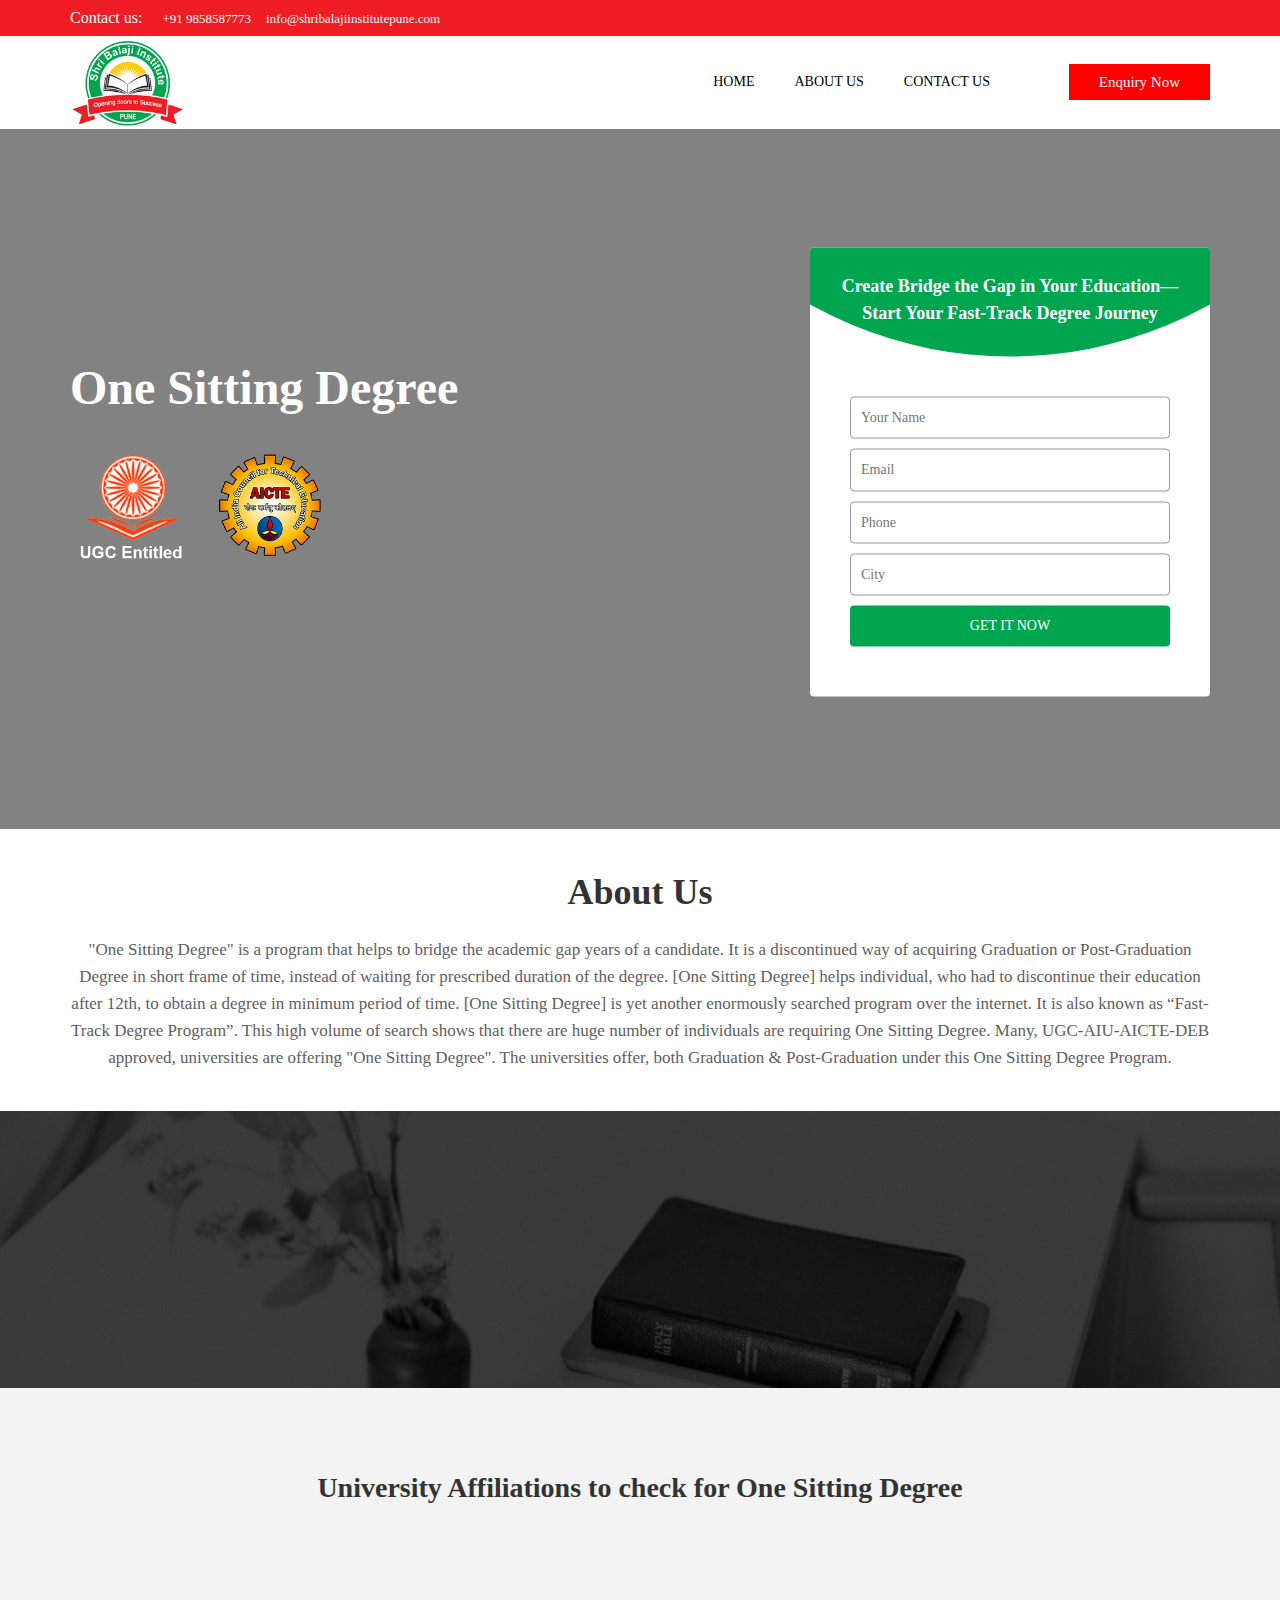
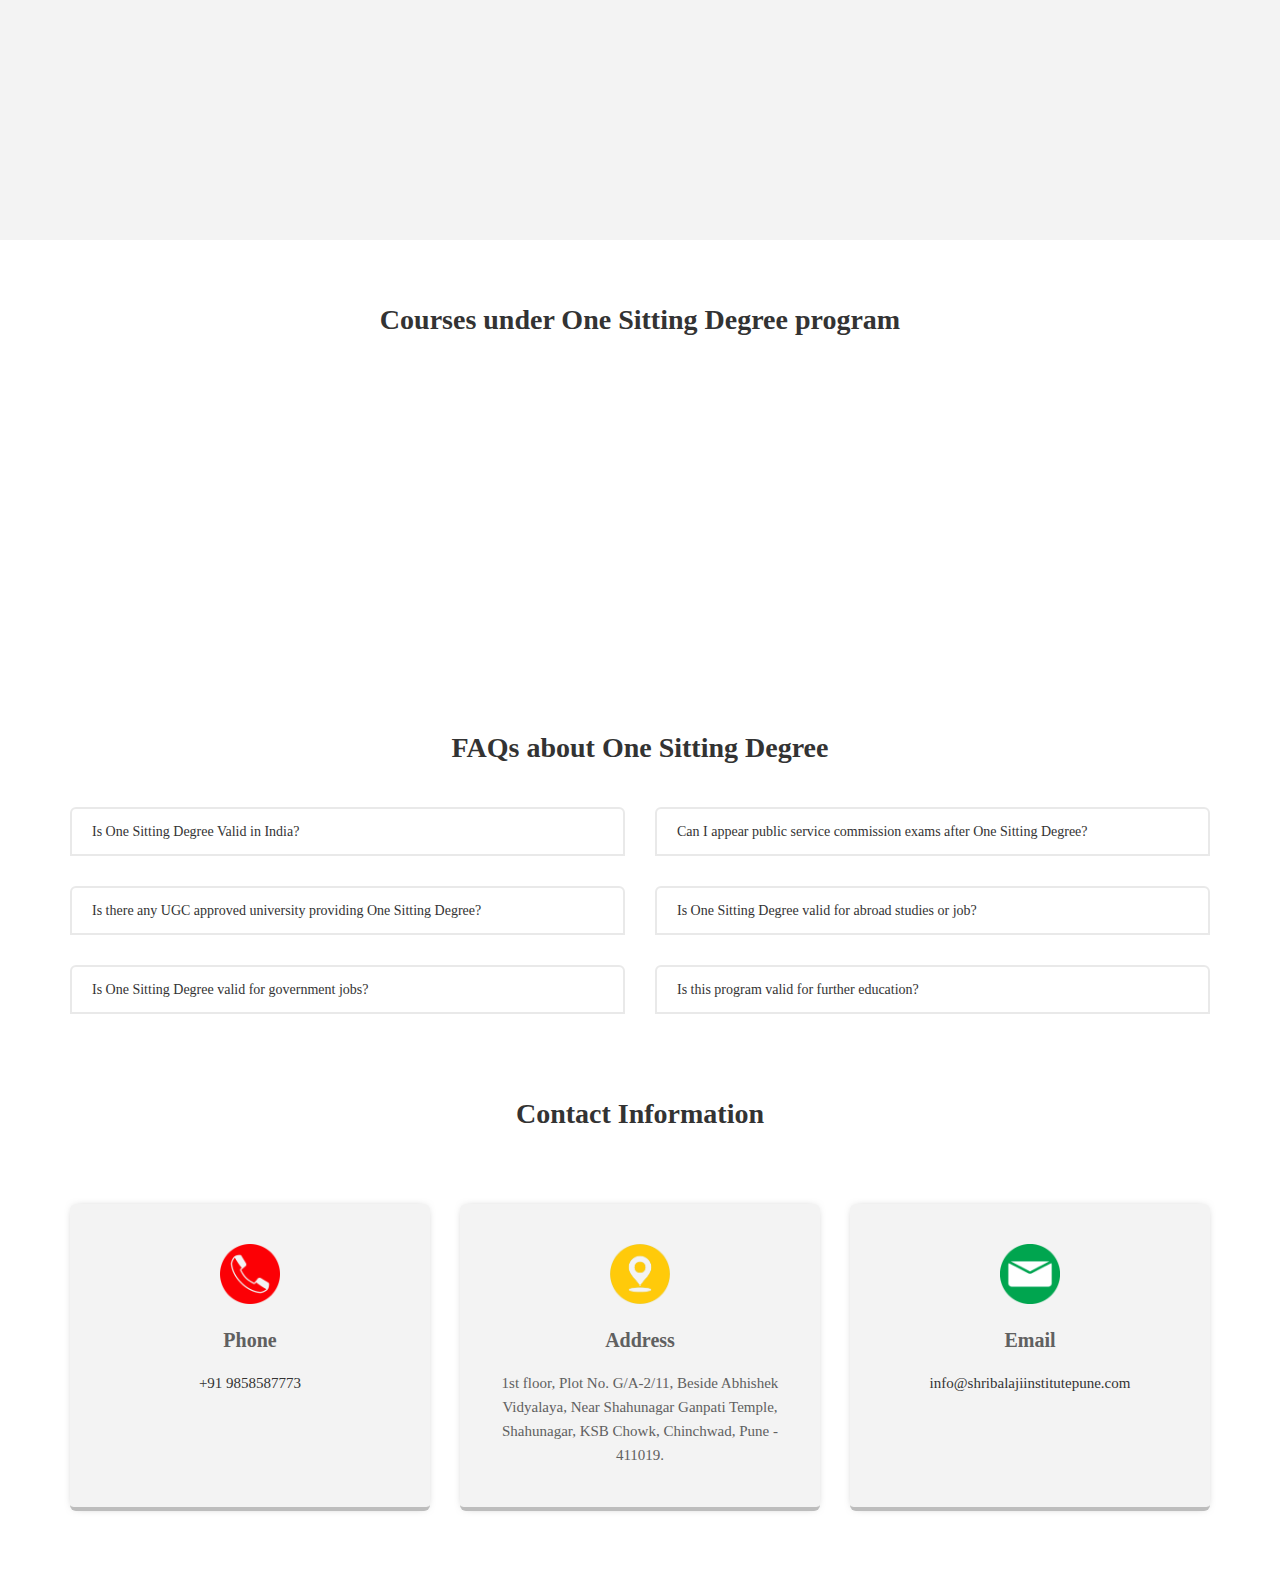
==== index.html @ 75a77b2e "first commit" ====
<!DOCTYPE html>
<html lang="en">

<head>
    <meta charset="utf-8">
    <meta http-equiv="X-UA-Compatible" content="IE=edge,chrome=1" />
    <meta name="format-detection" content="telephone=no" />
    <meta http-equiv='cache-control' content='no-cache' />
    <meta http-equiv='expires' content='0' />
    <meta http-equiv='pragma' content='no-cache' />

    <!-- MOBILE SPECIFIC -->
    <meta name="viewport" content="width=device-width, initial-scale=1" />


    <!--Page Specific Metadata-->
    <title> </title>
    <meta name="referrer" content="no-referrer-when-downgrade" />
    <meta name="description" content="" />
    <meta name="keywords" content="" />
    <meta name="robots" content="all" />
    <meta name="googlebot" content="index, follow, max-snippet:-1, max-image-preview:large, max-video-preview:-1" />
    <meta name="bingbot" content="index, follow, max-snippet:-1, max-image-preview:large, max-video-preview:-1" />
    <meta property="article:published_time" content="" />
    <meta property="article:modified_time" content=" " />
    <link rel="canonical" href="#" />

    <!--Open Graph Metadata-->
    <meta property="og:type" content="website" />
    <meta property="og:title" content="" />
    <meta property="og:description" content="" />
    <meta property="og:image" content="" />
    <meta property="og:site_name" content="" />
    <meta property="og:url" content="" />
    <meta property="article:publisher" content="" />
    <meta property="article:published_time" content="" />

    <!--Twitter Card Metadata-->
    <meta name="twitter:card" content="summary_large_image" />
    <meta name="twitter:url" content="" />
    <meta name="twitter:title" content="" />
    <meta name="twitter:description" content="" />
    <meta name="twitter:image:src" content="https://#" />
    <meta name="twitter:site" content="@#" />
    <meta name="twitter:creator" content="@#">

    <link rel="apple-touch-icon" href="images/favicon.png" />
    <link rel="shortcut icon" href="images/favicon.png" type="img/png" />

    <link rel="stylesheet" href="https://cdnjs.cloudflare.com/ajax/libs/font-awesome/6.6.0/css/all.min.css" integrity="sha512-Kc323vGBEqzTmouAECnVceyQqyqdsSiqLQISBL29aUW4U/M7pSPA/gEUZQqv1cwx4OnYxTxve5UMg5GT6L4JJg==" crossorigin="anonymous" referrerpolicy="no-referrer" />
    <link rel="stylesheet" href="assets/css/bootstrap.min.css" />
    <link rel="stylesheet" href="assets/css/swiper-bundle.min.css" />
    <link rel="stylesheet" href="assets/css/lightbox.css" />
    <link rel="stylesheet" href="assets/css/nouislider.min.css" />
    <link rel="stylesheet" href="assets/css/stylef195.css?v=2.1" />
    <link rel="stylesheet" href="assets/css/demos/online-schoolf195.css?v=2.1" />

    <link rel="stylesheet" href="assets/css/animate.css">
</head>

<body class="onls-layout">
    <div class="onls-header fixed-top header-fixed zero-header-fixed">
        <section class="onls-notification pt-10px pb-10px">
            <div class="container">
                <div class="row">
                    <div class="col-12 col-lg-8">
                        <div class="d-flex align-items-center justify-content-start gap-15px mobc">
                            <p class="fs-16 d-none d-sm-block">Contact us:</p>
                            <div class="d-flex flex-wrap align-items-center gap-10px">
                                <div class="notification__phone d-flex align-items-center gap-5px">
                                    <i class="iconify fs-17 fw-bolder" data-icon="iconoir:phone"></i>
                                    <span class=" d-lg-block fs-13">+91 9858587773</span>
                                </div>
                                <div class="notification__mail d-flex align-items-center gap-5px">
                                    <i class="iconify fs-17" data-icon="tabler:mail-check"></i>
                                    <span class=" d-lg-block fs-13"><a href="mailto:info@shribalajiinstitutepune.com"
                                            class="__cf_email__"
                                            data-cfemail="">info@shribalajiinstitutepune.com</a></span>
                                </div>

                            </div>
                        </div>
                    </div>

                </div>
            </div>
        </section>
        <nav class="onls-navbar navbar navbar-expand-lg pt-0 pb-0">
            <div class="container demo-submenu-rsv1">
                <div class="col-3 col-xl-2 csr-navbar__logo">
                    <a href="index.html"><img src="images/logo.png" alt="Logo" class="navbar__logo"></a>
                </div>
                <div class="col-9 col-xl-8 csr-navbar__menu  d-flex justify-content-end">
                    <div class="bars-btn d-none">
                        <span class="iconify fs-24" data-icon="uis:bars"></span>
                    </div>
                    <div class="navbar-custom">
                        <div class="ps-50px">
                            <ul class="navbar-nav gap-10px ">
                                <li class="nav-item navbar-close d-none">
                                    <i class="iconify fs-18" data-icon="ph:caret-left-light"></i>
                                    <span>Close</span>
                                </li>

                                <li class="nav-item">
                                    <a href="index.html" class="d-block pt-20px pb-20px pe-30px transition-all">Home</a>
                                </li>
                                <li class="nav-item">
                                    <a href="#about" class="d-block pt-20px pb-20px pe-30px transition-all">About Us</a>
                                </li>

                                <li class="nav-item">
                                    <a href="#contact" class="d-block pt-20px pb-20px pe-30px transition-all">Contact
                                        Us</a>
                                </li>
                            </ul>
                        </div>
                    </div>

                </div>
                <div class="col-2 col-xl-2 ">
                    <div class="d-flex align-items-center justify-content-end ">
                        <button type="submit" class="btnn">Enquiry Now</button>
                    </div>
                </div>
            </div>
        </nav>
    </div>
    <section class="onls-video">
        <video autoplay loop muted>
            <source src="https://html.thimpress.com/eduma-html/video/3209298-hd_1920_1080_25fps.mp4" type="video/mp4">
        </video>
        <div class="container onls-video__content">
            <div class="row align-items-center">
                <div class="col-md-6 onls-video__heading">
                    <div class="onls-video__intro text-white">

                        <h1 class=" fw-bolder  text-white mb-30px">One Sitting Degree</h1>
                        
                        <div class="row bann-logo">
                            <div class="col-6 col-md-6">
                                <img src="images/icon/combine.png">
                            </div>
                            
                        </div>
                    </div>

                </div>
                <div class="col-md-6 onls-video__form d-flex justify-content-end">
                    <form class="border-radius-4px wow fadeInLeft" data-wow-duration="1.5s">
                        <h6 class="form-title fs-18 fw-semibold text-white text-center border-radius-4px">Create
                            Bridge the Gap in Your Education—Start Your Fast-Track Degree Journey</h6>
                        <div class="form-box pt-30px ps-40px pe-40px pb-50px">
                            <input type="text" class="fs-14 mb-10px border-radius-4px" id="name" placeholder="Your Name"
                                required>
                            <input type="email" class="fs-14 mb-10px border-radius-4px" id="email" placeholder="Email"
                                required>
                            <input type="tel" class="fs-14 mb-10px border-radius-4px" id="phone" placeholder="Phone"
                                required>
                            <input type="tel" class="fs-14 mb-10px border-radius-4px" id="phone" placeholder="City"
                                required>
                            <button type="submit" class="form-get-it-now button-type-02 text-uppercase 
                                fw-medium transition-all border-radius-4px">
                                Get It Now
                            </button>
                        </div>
                    </form>
                </div>
            </div>
        </div>
    </section>

    <section class="become-an-page-ss1 mt-30px mb-30px" id="about">
        <div class="container">
            <h2 class="become-an-page-ss1_title fw-semibold mb-5px text-center">About Us</h2>
            <p class="become-an-page-ss1_brief text-center mb-30px">
                "One Sitting Degree" is a program that helps to bridge the academic gap years of a candidate. It is a
                discontinued way of acquiring Graduation or Post-Graduation Degree in short frame of time, instead of
                waiting for prescribed duration of the degree. [One Sitting Degree] helps individual, who had to
                discontinue their education after 12th, to obtain a degree in minimum period of time. [One Sitting
                Degree] is yet another enormously searched program over the internet. It is also known as “Fast-Track
                Degree Program”. This high volume of search shows that there are huge number of individuals are
                requiring One Sitting Degree. Many, UGC-AIU-AICTE-DEB approved, universities are offering "One Sitting
                Degree". The universities offer, both Graduation & Post-Graduation under this One Sitting Degree
                Program.
            </p>

        </div>
    </section>

    <section class="onls-counter position-relative pt-60px pb-60px"
        style="background-image: url(images/counter-bg.png)">
        <div class="container">
            <!-- <h2 class="become-an-page-ss1_title fw-semibold text-center" style="color: #fff;z-index: 1111111;">University Affiliations to check for One Sitting Degree</h2> -->
            <div class="onls-counter__wrapper gy-30px wow fadeInLeft" data-wow-duration="1.5s">
                <div class="onls-counter__items text-white text-center pe-20px ps-20px transition-all">
                    <img src="images/icon/duration.png" class="img-fluid">
                    <p class="fs-18">DURATION </p>
                    <p>
                        1 Year
                    </p>
                </div>
                <div class="onls-counter__items text-white text-center pe-20px ps-20px transition-all">
                    <img src="images/icon/fees.png" class="img-fluid">
                    <p class="fs-18">FEES</p>
                    <p>
                        INR 15K – 60K Per Year
                    </p>
                </div>
                <div class="onls-counter__items text-white text-center pe-20px ps-20px transition-all">
                    <img src="images/icon/course.png" class="img-fluid">
                    <p class="fs-18">COURSES</p>
                    <p>
                        Graduation / Post-Graduation
                    </p>
                </div>
                <div class="onls-counter__items text-white text-center pe-20px ps-20px transition-all">
                    <img src="images/icon/approvals.png" class="img-fluid">
                    <p class="fs-18">APPROVALS </p>
                    <p>
                        UGC-AIU-AICTE-DEB-PCI-BCI-NCTE
                    </p>
                </div>

            </div>
        </div>
    </section>

    
    <section class="onls-why pt-80px pb-80px">
        <div class="container">
            <h4 class="fw-bolder text-center mb-30px">University Affiliations to check for One Sitting Degree</h4>

            <div class="row gy-30px wow fadeInLeft" data-wow-duration="1.5s">
                <div class="col-6 col-md-6 col-lg-2">
                    <div class="onls-why__items text-center p-10px">
                        <img src="images/icon/ugc.jpg" alt class="mb-10px">
                        <h4 class="fs-15 text-capitalize fw-bolder mb-15px">
                            University Grants Commission (UGC)
                        </h4>

                    </div>
                </div>

                <div class="col-6 col-md-6 col-lg-2">
                    <div class="onls-why__items text-center p-10px">
                        <img src="images/icon/aiu.png" alt class="mb-10px">
                        <h4 class="fs-15 text-capitalize fw-semibold mb-15px">
                            Association of Indian Universities (AIU)
                        </h4>
                    </div>
                </div>
                <div class="col-6 col-md-6 col-lg-2">
                    <div class="onls-why__items text-center p-10px">
                        <img src="images/icon/ncte.png" alt class="mb-10px">
                        <h4 class="fs-15 text-capitalize fw-semibold mb-15px">
                            For Teaching Courses
                            (NCTE)
                        </h4>
                    </div>
                </div>
                <div class="col-6 col-md-6 col-lg-2">
                    <div class="onls-why__items text-center p-10px">
                        <img src="images/icon/bci.png" alt class="mb-10px">
                        <h4 class="fs-15 text-capitalize fw-semibold mb-15px">
                            For Law Courses
                            (BCI)
                        </h4>
                    </div>
                </div>
                <div class="col-6 col-md-6 col-lg-2">
                    <div class="onls-why__items text-center p-10px">
                        <img src="images/icon/pci.png" alt class="mb-10px">
                        <h4 class="fs-15 text-capitalize fw-semibold mb-15px">
                            For Pharmacy Courses
                            (PCI)
                        </h4>
                    </div>
                </div>
                <div class="col-6 col-md-6 col-lg-2">
                    <div class="onls-why__items text-center p-10px">
                        <img src="images/icon/deb.png" alt class="mb-10px">
                        <h4 class="fs-15 text-capitalize fw-semibold mb-15px">
                            For Distance Mode
                            (DEB)
                        </h4>
                    </div>
                </div>

            </div>

        </div>
    </section>

    <section class="plf-occupations pt-60px mb-30px">
        <div class="container">
            <h4 class="fw-bolder text-center mb-30px">Courses under One Sitting Degree program</h4>
                <div class="row gy-30px wow fadeInLeft" data-wow-duration="1.5s">
                    <div class="col-6 col-md-6 col-lg-2">
                        <div class="onls-why__items text-center p-10px">
                            <h4 class="fs-15 text-capitalize fw-bolder ">
                               BA
                            </h4>
                        </div>
                    </div>
    
                    <div class="col-6 col-md-6 col-lg-2">
                        <div class="onls-why__items text-center p-10px">
                            <h4 class="fs-15 text-capitalize fw-semibold ">
                               B.Com
                            </h4>
                        </div>
                    </div>
                    <div class="col-6 col-md-6 col-lg-2">
                        <div class="onls-why__items text-center p-10px">
                            <h4 class="fs-15 text-capitalize fw-semibold ">
                               B.Sc
                            </h4>
                        </div>
                    </div>
                    <div class="col-6 col-md-6 col-lg-2">
                        <div class="onls-why__items text-center p-10px">
                            <h4 class="fs-15 text-capitalize fw-semibold ">
                               BCA
                            </h4>
                        </div>
                    </div>
                    <div class="col-6 col-md-6 col-lg-2">
                        <div class="onls-why__items text-center p-10px">
                            <h4 class="fs-15 text-capitalize fw-semibold ">
                               BBA
                            </h4>
                        </div>
                    </div>
                    <div class="col-6 col-md-6 col-lg-2">
                        <div class="onls-why__items text-center p-10px">
                            <h4 class="fs-15 text-capitalize fw-semibold ">
                               B.Tech
                            </h4>
                        </div>
                    </div>
                    <div class="col-6 col-md-6 col-lg-2">
                        <div class="onls-why__items text-center p-10px">
                            <h4 class="fs-15 text-capitalize fw-semibold ">
                                BHMCT 
                            </h4>
                        </div>
                    </div>
                    <div class="col-6 col-md-6 col-lg-2">
                        <div class="onls-why__items text-center p-10px">
                            <h4 class="fs-15 text-capitalize fw-semibold ">
                                BNYS
                            </h4>
                        </div>
                    </div>
                    <div class="col-6 col-md-6 col-lg-2">
                        <div class="onls-why__items text-center p-10px">
                            <h4 class="fs-15 text-capitalize fw-semibold ">
                                BSW
                            </h4>
                        </div>
                    </div>
                    <div class="col-6 col-md-6 col-lg-2">
                        <div class="onls-why__items text-center p-10px">
                            <h4 class="fs-15 text-capitalize fw-semibold ">
                                LLB
                            </h4>
                        </div>
                    </div>
                    <div class="col-6 col-md-6 col-lg-2">
                        <div class="onls-why__items text-center p-10px">
                            <h4 class="fs-15 text-capitalize fw-semibold ">
                                BALLB
                            </h4>
                        </div>
                    </div>
                    <div class="col-6 col-md-6 col-lg-2">
                        <div class="onls-why__items text-center p-10px">
                            <h4 class="fs-15 text-capitalize fw-semibold ">
                                B.Ed
                            </h4>
                        </div>
                    </div>
                    <div class="col-6 col-md-6 col-lg-2">
                        <div class="onls-why__items text-center p-10px">
                            <h4 class="fs-15 text-capitalize fw-semibold ">
                                MA
                            </h4>
                        </div>
                    </div>
                    <div class="col-6 col-md-6 col-lg-2">
                        <div class="onls-why__items text-center p-10px">
                            <h4 class="fs-15 text-capitalize fw-semibold ">
                                M.Com
                            </h4>
                        </div>
                    </div>
                    <div class="col-6 col-md-6 col-lg-2">
                        <div class="onls-why__items text-center p-10px">
                            <h4 class="fs-15 text-capitalize fw-semibold ">
                                M.Sc
                            </h4>
                        </div>
                    </div>
                    <div class="col-6 col-md-6 col-lg-2">
                        <div class="onls-why__items text-center p-10px">
                            <h4 class="fs-15 text-capitalize fw-semibold ">
                                MCA
                            </h4>
                        </div>
                    </div>
                    <div class="col-6 col-md-6 col-lg-2">
                        <div class="onls-why__items text-center p-10px">
                            <h4 class="fs-15 text-capitalize fw-semibold ">
                                MBA
                            </h4>
                        </div>
                    </div>
                    <div class="col-6 col-md-6 col-lg-2">
                        <div class="onls-why__items text-center p-10px">
                            <h4 class="fs-15 text-capitalize fw-semibold ">
                               M.Tech
                            </h4>
                        </div>
                    </div>
                    <div class="col-6 col-md-6 col-lg-2">
                        <div class="onls-why__items text-center p-10px">
                            <h4 class="fs-15 text-capitalize fw-semibold ">
                               M.Ed
                            </h4>
                        </div>
                    </div>
                    <div class="col-6 col-md-6 col-lg-2">
                        <div class="onls-why__items text-center p-10px">
                            <h4 class="fs-15 text-capitalize fw-semibold ">
                               Diploma Engineering
                            </h4>
                        </div>
                    </div>
                    
    
                </div>
                
           
        </div>
    </section>
    <div class="container">
        <div class="row">
            <div class="col-12 text-center">
                <h4 class="fw-bolder text-center">FAQs about One Sitting Degree</h4>
            </div>
        </div>
    </div>
    <section class="faqs-part-one mt-60px mb-80px">
        <div class="container">
            <div class="row">
                <div class="col-md-6 mb-30px mb-md-0">
                    <div class="faqs-question">
                        <div class="faqs-question_inner">
                            <div
                                class="faqs-question_btn d-flex align-items-center justify-content-between cursor-pointer">
                                <h6 class="fs-15">Is One Sitting Degree Valid in India? </h6>
                                <i class="iconify fs-22 right-icon" data-icon="ph:caret-right-light"></i>
                            </div>
                            <div class="faqs-question_content">
                                <p>
                                    No. UGC had discontinued One Sitting Degree and declared it invalid for universities
                                    to issue Degrees in One Sitting.
                                </p>
                            </div>
                        </div>
                        <div class="faqs-question_inner">
                            <div
                                class="faqs-question_btn d-flex align-items-center justify-content-between cursor-pointer">
                                <h6 class="fs-15"> Is there any UGC approved university providing One Sitting
                                    Degree?</h6>
                                <i class="iconify fs-22 right-icon" data-icon="ph:caret-right-light"></i>
                            </div>
                            <div class="faqs-question_content">
                                <p>
                                    Yes. There are several universities offerings One Sitting Degree.
                                </p>
                            </div>
                        </div>
                        <div class="faqs-question_inner">
                            <div
                                class="faqs-question_btn d-flex align-items-center justify-content-between cursor-pointer">
                                <h6 class="fs-15"> Is One Sitting Degree valid for government jobs?</h6>
                                <i class="iconify fs-22 right-icon" data-icon="ph:caret-right-light"></i>
                            </div>
                            <div class="faqs-question_content">
                                <p>
                                    One Sitting Degrees offered by UGC approved universities are only valid for Govt.
                                    jobs.
                                </p>
                            </div>
                        </div>
                    </div>
                </div>
                <div class="col-md-6">
                    <div class="faqs-question">
                        <div class="faqs-question_inner">
                            <div
                                class="faqs-question_btn d-flex align-items-center justify-content-between cursor-pointer">
                                <h6 class="fs-15">Can I appear public service commission exams after One
                                    Sitting Degree?</h6>
                                <i class="iconify fs-22 right-icon" data-icon="ph:caret-right-light"></i>
                            </div>
                            <div class="faqs-question_content">
                                <p>
                                    Yes. You can appear UPSC or any other state public service exams, if the Degree is
                                    secured from an UGC approved university.
                                </p>
                            </div>
                        </div>
                        <div class="faqs-question_inner">
                            <div
                                class="faqs-question_btn d-flex align-items-center justify-content-between cursor-pointer">
                                <h6 class="fs-15">Is One Sitting Degree valid for abroad studies or job?</h6>
                                <i class="iconify fs-22 right-icon" data-icon="ph:caret-right-light"></i>
                            </div>
                            <div class="faqs-question_content">
                                <p>
                                    Yes. One Sitting Degrees issued by UGC approved universities are definitely valid.
                                </p>
                            </div>
                        </div>
                        <div class="faqs-question_inner">
                            <div
                                class="faqs-question_btn d-flex align-items-center justify-content-between cursor-pointer">
                                <h6 class="fs-15">Is this program valid for further education?</h6>
                                <i class="iconify fs-22 right-icon" data-icon="ph:caret-right-light"></i>
                            </div>
                            <div class="faqs-question_content">
                                <p>
                                    Yes. You can take admission into any recognized university/ institute.
                                </p>
                            </div>
                        </div>
                    </div>
                </div>
            </div>
        </div>
    </section>
    <div class="container">
        <div class="row">
            <div class="col-12 text-center">
                <h4 class="fw-bolder text-center mb-30px">Contact Information</h4>
            </div>
        </div>
    </div>
    <section class="contact-page-ss1 pt-60px pb-60px" id="contact">
        <div class="container">
            <div class="row gy-30px">
                <div class="col-12 col-sm-6 col-md-4 col-lg-4">
                    <div class="contact-page-ss1_items contact-page-ss1_it2 text-center h-100">
                        <img src="images/icon/phone.png" class="img-fluid">
                        <p class="fs-20 fw-bolder mb-15px">Phone</p>
                        <p><a href="tel:+919858587773">
                                +91 9858587773
                            </a></p>

                    </div>
                </div>
                <div class="col-12 col-sm-6 col-md-4 col-lg-4">
                    <div class="contact-page-ss1_items contact-page-ss1_it1 text-center h-100">
                        <img src="images/icon/address.png" class="img-fluid">
                        <p class="fs-20 fw-bolder mb-15px">Address</p>
                        <p>
                            1st floor, Plot No. G/A-2/11, Beside Abhishek Vidyalaya,
                            Near Shahunagar Ganpati Temple, Shahunagar,
                            KSB Chowk, Chinchwad, Pune - 411019.
                        </p>
                    </div>
                </div>

                <div class="col-12 col-sm-6 col-md-4 col-lg-4">
                    <div class="contact-page-ss1_items contact-page-ss1_it3 text-center h-100">
                        <img src="images/icon/mail.png" class="img-fluid">
                        <p class="fs-20 fw-bolder mb-15px">Email</p>
                        <p>
                            <a href="maito:info@shribalajiinstitutepune.com">

                                info@shribalajiinstitutepune.com
                            </a>
                        </p>
                    </div>
                </div>
            </div>
        </div>
    </section>
    
    <div class="callus">
        <div class="container">
            <div class="row">
                <div class="col-6 col-md-6 col-sm-6 col-xs-6 text-center borderr"><a href="tel:+919858587773"><i class="fa fa-phone"></i> Call Us </a></div>
                <div class="col-6 col-md-6 col-sm-6 col-xs-6 text-center" 
                style="border-left: 1px solid #a9a9a9;">
                <a href="https://wa.me/+919858587773?text=I'm%20interested%20in">
                    <i class="fa-brands fa-whatsapp"></i> Live Chat</a></div>
            </div>
        </div>
    </div>
  
    <div class="scroll-progress d-none">
        <a href class="scroll-progress__link">
            <span class="iconify fs-30" data-icon="iconamoon:arrow-up-2-thin"></span>
            <span class="scroll-progress__line scroll-progress__onls">
                <span id="scr-progress" class></span>
            </span>
        </a>
    </div>


    <script data-cfasync="false" src="../../cdn-cgi/scripts/5c5dd728/cloudflare-static/email-decode.min.js"></script>
    <script type="text/javascript" src="assets/js/iconify.min.js" defer></script>
    <script type="text/javascript" src="assets/js/swiper-bundle.min.js" defer></script>
    <script type="text/javascript" src="assets/js/swiper-controlf195.js?v=2.1" defer></script>
    <script type="text/javascript" src="assets/js/mainf195.js?v=2.1" defer></script>
    <script type="text/javascript" src="assets/js/wow.min.js" defer></script>
    <script>
        document.addEventListener('DOMContentLoaded', function () {
            new WOW().init();
        });
    </script>

    <script type="text/javascript">
        var Tawk_API = Tawk_API || {},
            Tawk_LoadStart = new Date();
        (function () {
            var s1 = document.createElement("script"),
                s0 = document.getElementsByTagName("script")[0];
            s1.async = true;
            s1.src = 'https://embed.tawk.to/5cd57a64d07d7e0c6392ee76/default';
            s1.charset = 'UTF-8';
            s1.setAttribute('crossorigin', '*');
            s0.parentNode.insertBefore(s1, s0);
        })();
    </script>
    <!--End of Tawk.to Script-->

    <script>
        // Custom styling of Offset starts here
        Tawk_API.customStyle = {
            visibility: {

                // for mobile only
                mobile: {
                    position: 'br', // bottom-left
                    xOffset: 5, // 5px away from left
                    yOffset: 150 // 50px up from bottom
                },

            }
        } 
    </script>
</body>

</html>
---- assets/css/nouislider.min.css ----
.noUi-target,.noUi-target *{-webkit-touch-callout:none;-webkit-tap-highlight-color:transparent;-webkit-user-select:none;-ms-touch-action:none;touch-action:none;-ms-user-select:none;-moz-user-select:none;user-select:none;-moz-box-sizing:border-box;box-sizing:border-box}.noUi-target{position:relative}.noUi-base,.noUi-connects{width:100%;height:100%;position:relative;z-index:1}.noUi-connects{overflow:hidden;z-index:0}.noUi-connect,.noUi-origin{will-change:transform;position:absolute;z-index:1;top:0;right:0;height:100%;width:100%;-ms-transform-origin:0 0;-webkit-transform-origin:0 0;-webkit-transform-style:preserve-3d;transform-origin:0 0;transform-style:flat}.noUi-txt-dir-rtl.noUi-horizontal .noUi-origin{left:0;right:auto}.noUi-vertical .noUi-origin{top:-100%;width:0}.noUi-horizontal .noUi-origin{height:0}.noUi-handle{-webkit-backface-visibility:hidden;backface-visibility:hidden;position:absolute}.noUi-touch-area{height:100%;width:100%}.noUi-state-tap .noUi-connect,.noUi-state-tap .noUi-origin{-webkit-transition:transform .3s;transition:transform .3s}.noUi-state-drag *{cursor:inherit!important}.noUi-horizontal{height:18px}.noUi-horizontal .noUi-handle{width:34px;height:28px;right:-17px;top:-6px}.noUi-vertical{width:18px}.noUi-vertical .noUi-handle{width:28px;height:34px;right:-6px;bottom:-17px}.noUi-txt-dir-rtl.noUi-horizontal .noUi-handle{left:-17px;right:auto}.noUi-target{background:#FAFAFA;border-radius:4px;border:1px solid #D3D3D3;box-shadow:inset 0 1px 1px #F0F0F0,0 3px 6px -5px #BBB}.noUi-connects{border-radius:3px}.noUi-connect{background:#3FB8AF}.noUi-draggable{cursor:ew-resize}.noUi-vertical .noUi-draggable{cursor:ns-resize}.noUi-handle{border:1px solid #D9D9D9;border-radius:3px;background:#FFF;cursor:default;box-shadow:inset 0 0 1px #FFF,inset 0 1px 7px #EBEBEB,0 3px 6px -3px #BBB}.noUi-active{box-shadow:inset 0 0 1px #FFF,inset 0 1px 7px #DDD,0 3px 6px -3px #BBB}.noUi-handle:after,.noUi-handle:before{content:"";display:block;position:absolute;height:14px;width:1px;background:#E8E7E6;left:14px;top:6px}.noUi-handle:after{left:17px}.noUi-vertical .noUi-handle:after,.noUi-vertical .noUi-handle:before{width:14px;height:1px;left:6px;top:14px}.noUi-vertical .noUi-handle:after{top:17px}[disabled] .noUi-connect{background:#B8B8B8}[disabled] .noUi-handle,[disabled].noUi-handle,[disabled].noUi-target{cursor:not-allowed}.noUi-pips,.noUi-pips *{-moz-box-sizing:border-box;box-sizing:border-box}.noUi-pips{position:absolute;color:#999}.noUi-value{position:absolute;white-space:nowrap;text-align:center}.noUi-value-sub{color:#ccc;font-size:10px}.noUi-marker{position:absolute;background:#CCC}.noUi-marker-sub{background:#AAA}.noUi-marker-large{background:#AAA}.noUi-pips-horizontal{padding:10px 0;height:80px;top:100%;left:0;width:100%}.noUi-value-horizontal{-webkit-transform:translate(-50%,50%);transform:translate(-50%,50%)}.noUi-rtl .noUi-value-horizontal{-webkit-transform:translate(50%,50%);transform:translate(50%,50%)}.noUi-marker-horizontal.noUi-marker{margin-left:-1px;width:2px;height:5px}.noUi-marker-horizontal.noUi-marker-sub{height:10px}.noUi-marker-horizontal.noUi-marker-large{height:15px}.noUi-pips-vertical{padding:0 10px;height:100%;top:0;left:100%}.noUi-value-vertical{-webkit-transform:translate(0,-50%);transform:translate(0,-50%);padding-left:25px}.noUi-rtl .noUi-value-vertical{-webkit-transform:translate(0,50%);transform:translate(0,50%)}.noUi-marker-vertical.noUi-marker{width:5px;height:2px;margin-top:-1px}.noUi-marker-vertical.noUi-marker-sub{width:10px}.noUi-marker-vertical.noUi-marker-large{width:15px}.noUi-tooltip{display:block;position:absolute;border:1px solid #D9D9D9;border-radius:3px;background:#fff;color:#000;padding:5px;text-align:center;white-space:nowrap}.noUi-horizontal .noUi-tooltip{-webkit-transform:translate(-50%,0);transform:translate(-50%,0);left:50%;bottom:120%}.noUi-vertical .noUi-tooltip{-webkit-transform:translate(0,-50%);transform:translate(0,-50%);top:50%;right:120%}.noUi-horizontal .noUi-origin>.noUi-tooltip{-webkit-transform:translate(50%,0);transform:translate(50%,0);left:auto;bottom:10px}.noUi-vertical .noUi-origin>.noUi-tooltip{-webkit-transform:translate(0,-18px);transform:translate(0,-18px);top:auto;right:28px}
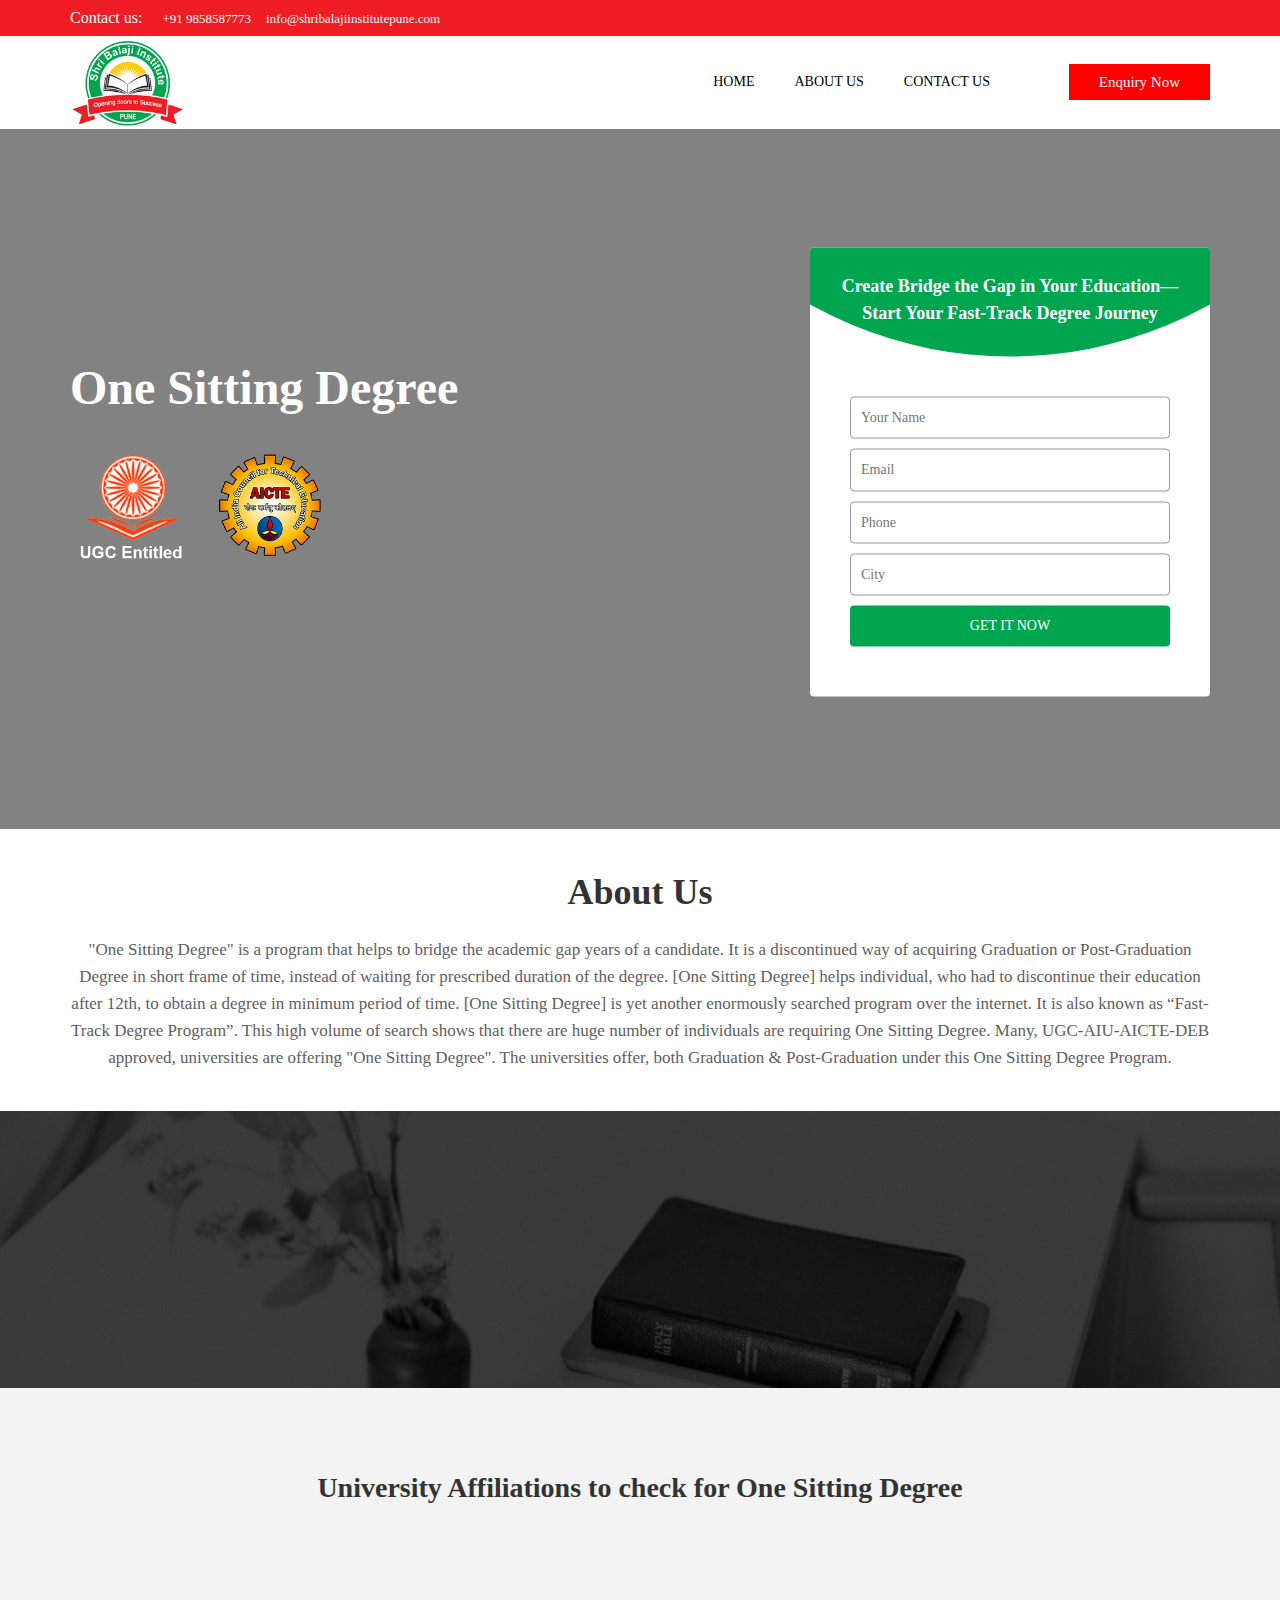
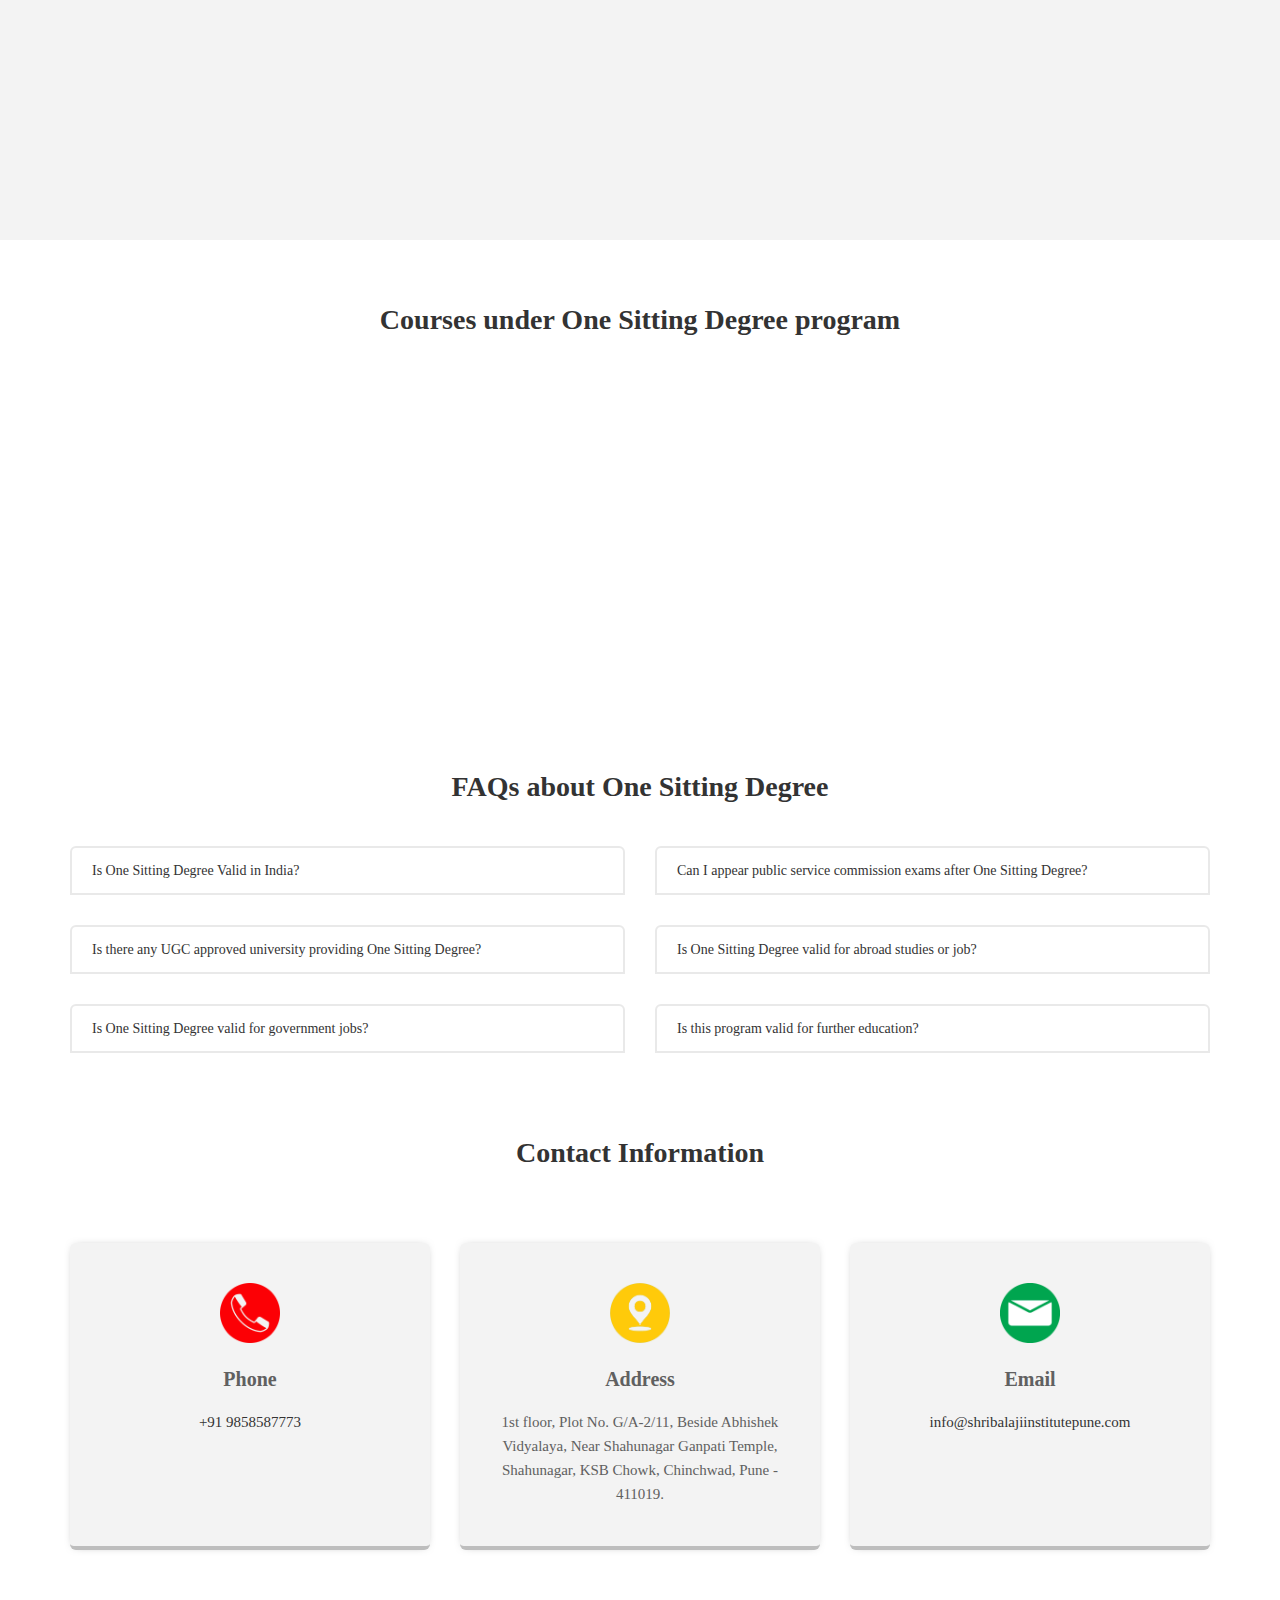
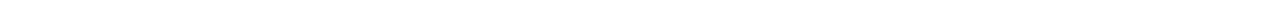
==== commit 05bd0943: "Update index.html" ====
--- a/index.html
+++ b/index.html
@@ -66,7 +66,7 @@
                     <div class="col-12 col-lg-8">
                         <div class="d-flex align-items-center justify-content-start gap-15px mobc">
                             <p class="fs-16 d-none d-sm-block">Contact us:</p>
-                            <div class="d-flex flex-wrap align-items-center gap-10px">
+                            <div class="d-flex align-items-center gap-10px">
                                 <div class="notification__phone d-flex align-items-center gap-5px">
                                     <i class="iconify fs-17 fw-bolder" data-icon="iconoir:phone"></i>
                                     <span class=" d-lg-block fs-13">+91 9858587773</span>
@@ -127,7 +127,7 @@
         </nav>
     </div>
     <section class="onls-video">
-        <video autoplay loop muted>
+        <video autoplay loop muted playsinline>
             <source src="https://html.thimpress.com/eduma-html/video/3209298-hd_1920_1080_25fps.mp4" type="video/mp4">
         </video>
         <div class="container onls-video__content">
@@ -234,7 +234,7 @@
             <div class="row gy-30px wow fadeInLeft" data-wow-duration="1.5s">
                 <div class="col-6 col-md-6 col-lg-2">
                     <div class="onls-why__items text-center p-10px">
-                        <img src="images/icon/ugc.jpg" alt class="mb-10px">
+                        <img src="images/icon/ugc.png" alt class="mb-10px">
                         <h4 class="fs-15 text-capitalize fw-bolder mb-15px">
                             University Grants Commission (UGC)
                         </h4>
@@ -295,148 +295,148 @@
     <section class="plf-occupations pt-60px mb-30px">
         <div class="container">
             <h4 class="fw-bolder text-center mb-30px">Courses under One Sitting Degree program</h4>
-                <div class="row gy-30px wow fadeInLeft" data-wow-duration="1.5s">
-                    <div class="col-6 col-md-6 col-lg-2">
-                        <div class="onls-why__items text-center p-10px">
-                            <h4 class="fs-15 text-capitalize fw-bolder ">
-                               BA
-                            </h4>
-                        </div>
-                    </div>
-    
-                    <div class="col-6 col-md-6 col-lg-2">
-                        <div class="onls-why__items text-center p-10px">
-                            <h4 class="fs-15 text-capitalize fw-semibold ">
-                               B.Com
-                            </h4>
-                        </div>
-                    </div>
-                    <div class="col-6 col-md-6 col-lg-2">
-                        <div class="onls-why__items text-center p-10px">
-                            <h4 class="fs-15 text-capitalize fw-semibold ">
-                               B.Sc
-                            </h4>
-                        </div>
-                    </div>
-                    <div class="col-6 col-md-6 col-lg-2">
-                        <div class="onls-why__items text-center p-10px">
-                            <h4 class="fs-15 text-capitalize fw-semibold ">
-                               BCA
-                            </h4>
-                        </div>
-                    </div>
-                    <div class="col-6 col-md-6 col-lg-2">
-                        <div class="onls-why__items text-center p-10px">
-                            <h4 class="fs-15 text-capitalize fw-semibold ">
-                               BBA
-                            </h4>
-                        </div>
-                    </div>
-                    <div class="col-6 col-md-6 col-lg-2">
-                        <div class="onls-why__items text-center p-10px">
-                            <h4 class="fs-15 text-capitalize fw-semibold ">
-                               B.Tech
-                            </h4>
-                        </div>
-                    </div>
-                    <div class="col-6 col-md-6 col-lg-2">
-                        <div class="onls-why__items text-center p-10px">
-                            <h4 class="fs-15 text-capitalize fw-semibold ">
-                                BHMCT 
-                            </h4>
-                        </div>
-                    </div>
-                    <div class="col-6 col-md-6 col-lg-2">
-                        <div class="onls-why__items text-center p-10px">
-                            <h4 class="fs-15 text-capitalize fw-semibold ">
-                                BNYS
-                            </h4>
-                        </div>
-                    </div>
-                    <div class="col-6 col-md-6 col-lg-2">
-                        <div class="onls-why__items text-center p-10px">
-                            <h4 class="fs-15 text-capitalize fw-semibold ">
-                                BSW
-                            </h4>
-                        </div>
-                    </div>
-                    <div class="col-6 col-md-6 col-lg-2">
-                        <div class="onls-why__items text-center p-10px">
-                            <h4 class="fs-15 text-capitalize fw-semibold ">
-                                LLB
-                            </h4>
-                        </div>
-                    </div>
-                    <div class="col-6 col-md-6 col-lg-2">
-                        <div class="onls-why__items text-center p-10px">
-                            <h4 class="fs-15 text-capitalize fw-semibold ">
-                                BALLB
-                            </h4>
-                        </div>
-                    </div>
-                    <div class="col-6 col-md-6 col-lg-2">
-                        <div class="onls-why__items text-center p-10px">
-                            <h4 class="fs-15 text-capitalize fw-semibold ">
-                                B.Ed
-                            </h4>
-                        </div>
-                    </div>
-                    <div class="col-6 col-md-6 col-lg-2">
-                        <div class="onls-why__items text-center p-10px">
-                            <h4 class="fs-15 text-capitalize fw-semibold ">
-                                MA
-                            </h4>
-                        </div>
-                    </div>
-                    <div class="col-6 col-md-6 col-lg-2">
-                        <div class="onls-why__items text-center p-10px">
-                            <h4 class="fs-15 text-capitalize fw-semibold ">
-                                M.Com
-                            </h4>
-                        </div>
-                    </div>
-                    <div class="col-6 col-md-6 col-lg-2">
-                        <div class="onls-why__items text-center p-10px">
-                            <h4 class="fs-15 text-capitalize fw-semibold ">
-                                M.Sc
-                            </h4>
-                        </div>
-                    </div>
-                    <div class="col-6 col-md-6 col-lg-2">
-                        <div class="onls-why__items text-center p-10px">
-                            <h4 class="fs-15 text-capitalize fw-semibold ">
-                                MCA
-                            </h4>
-                        </div>
-                    </div>
-                    <div class="col-6 col-md-6 col-lg-2">
-                        <div class="onls-why__items text-center p-10px">
-                            <h4 class="fs-15 text-capitalize fw-semibold ">
-                                MBA
-                            </h4>
-                        </div>
-                    </div>
-                    <div class="col-6 col-md-6 col-lg-2">
-                        <div class="onls-why__items text-center p-10px">
-                            <h4 class="fs-15 text-capitalize fw-semibold ">
-                               M.Tech
-                            </h4>
-                        </div>
-                    </div>
-                    <div class="col-6 col-md-6 col-lg-2">
-                        <div class="onls-why__items text-center p-10px">
-                            <h4 class="fs-15 text-capitalize fw-semibold ">
-                               M.Ed
-                            </h4>
-                        </div>
-                    </div>
-                    <div class="col-6 col-md-6 col-lg-2">
-                        <div class="onls-why__items text-center p-10px">
-                            <h4 class="fs-15 text-capitalize fw-semibold ">
-                               Diploma Engineering
-                            </h4>
-                        </div>
-                    </div>
+                <div class="row  wow fadeInUp" data-wow-duration="2.5s">
+                    <div class="col-6 col-md-6 col-lg-2">
+                        <div class="onls-why__itemss text-center p-10px">
+                            <div class="button-box">
+                                <button class="twelve">BA</button>
+                            </div>
+                        </div>
+                    </div>
+                    <div class="col-6 col-md-6 col-lg-2">
+                        <div class="onls-why__itemss text-center p-10px">
+                            <div class="button-box">
+                                <button class="twelve">B.Com</button>
+                            </div>
+                        </div>
+                    </div>
+                    <div class="col-6 col-md-6 col-lg-2">
+                        <div class="onls-why__itemss text-center p-10px">
+                            <div class="button-box">
+                                <button class="twelve"> B.Sc</button>
+                            </div>
+                        </div>
+                    </div>
+                    <div class="col-6 col-md-6 col-lg-2">
+                        <div class="onls-why__itemss text-center p-10px">
+                            <div class="button-box">
+                                <button class="twelve"> BCA</button>
+                            </div>
+                        </div>
+                    </div>
+                    <div class="col-6 col-md-6 col-lg-2">
+                        <div class="onls-why__itemss text-center p-10px">
+                            <div class="button-box">
+                                <button class="twelve"> BBA</button>
+                            </div>
+                        </div>
+                    </div>
+                    <div class="col-6 col-md-6 col-lg-2">
+                        <div class="onls-why__itemss text-center p-10px">
+                            <div class="button-box">
+                                <button class="twelve"> B.Tech</button>
+                            </div>
+                        </div>
+                    </div>
+                    <div class="col-6 col-md-6 col-lg-2">
+                        <div class="onls-why__itemss text-center p-10px">
+                            <div class="button-box">
+                                <button class="twelve"> BHMCT </button>
+                            </div>
+                        </div>
+                    </div>
+                    <div class="col-6 col-md-6 col-lg-2">
+                        <div class="onls-why__itemss text-center p-10px">
+                            <div class="button-box">
+                                <button class="twelve"> BNYS </button>
+                            </div>
+                        </div>
+                    </div>
+                    <div class="col-6 col-md-6 col-lg-2">
+                        <div class="onls-why__itemss text-center p-10px">
+                            <div class="button-box">
+                                <button class="twelve"> BSW </button>
+                            </div>
+                        </div>
+                    </div>
+                    <div class="col-6 col-md-6 col-lg-2">
+                        <div class="onls-why__itemss text-center p-10px">
+                            <div class="button-box">
+                                <button class="twelve"> LLB </button>
+                            </div>
+                        </div>
+                    </div>
+                    <div class="col-6 col-md-6 col-lg-2">
+                        <div class="onls-why__itemss text-center p-10px">
+                            <div class="button-box">
+                                <button class="twelve"> BALLB </button>
+                            </div>
+                        </div>
+                    </div>
+                    <div class="col-6 col-md-6 col-lg-2">
+                        <div class="onls-why__itemss text-center p-10px">
+                            <div class="button-box">
+                                <button class="twelve"> B.Ed </button>
+                            </div>
+                        </div>
+                    </div>
+                    <div class="col-6 col-md-6 col-lg-2">
+                        <div class="onls-why__itemss text-center p-10px">
+                            <div class="button-box">
+                                <button class="twelve"> MA </button>
+                            </div>
+                        </div>
+                    </div>
+                    <div class="col-6 col-md-6 col-lg-2">
+                        <div class="onls-why__itemss text-center p-10px">
+                            <div class="button-box">
+                                <button class="twelve">  M.Com </button>
+                            </div>
+                        </div>
+                    </div>
+                    <div class="col-6 col-md-6 col-lg-2">
+                        <div class="onls-why__itemss text-center p-10px">
+                            <div class="button-box">
+                                <button class="twelve"> M.Sc </button>
+                            </div>
+                        </div>
+                    </div>
+                    <div class="col-6 col-md-6 col-lg-2">
+                        <div class="onls-why__itemss text-center p-10px">
+                            <div class="button-box">
+                                <button class="twelve"> MCA </button>
+                            </div>
+                        </div>
+                    </div>
+                    <div class="col-6 col-md-6 col-lg-2">
+                        <div class="onls-why__itemss text-center p-10px">
+                            <div class="button-box">
+                                <button class="twelve"> MBA </button>
+                            </div>
+                        </div>
+                    </div>
+                    <div class="col-6 col-md-6 col-lg-2">
+                        <div class="onls-why__itemss text-center p-10px">
+                            <div class="button-box">
+                                <button class="twelve"> M.Tech </button>
+                            </div>
+                        </div>
+                    </div>
+                    <div class="col-6 col-md-6 col-lg-2">
+                        <div class="onls-why__itemss text-center p-10px">
+                            <div class="button-box">
+                                <button class="twelve">M.Ed </button>
+                            </div>
+                        </div>
+                    </div>
+                    <div class="col-6 col-md-6 col-lg-2">
+                        <div class="onls-why__itemss text-center p-10px">
+                            <div class="button-box">
+                                <button class="twelve">Diploma Engineering </button>
+                            </div>
+                        </div>
+                    </div>
+                   
                     
     
                 </div>
@@ -656,4 +656,4 @@
     </script>
 </body>
 
-</html>+</html>
--- a/assets/css/stylef195.css
+++ b/assets/css/stylef195.css
@@ -13825,7 +13825,9 @@
   .callus a {
     font-size: 20px;
   }
-  
+  .fs-13 {
+    font-size: 11px;
+}
   .callus .fa-phone {
     color: #1141e9;
   }
@@ -13837,3 +13839,66 @@
     display: block;
   }
 }
+
+.button-box button {
+  width: 150px;
+  padding: 10px;
+  font-size: 15px;
+  font-weight: 700;
+  cursor: pointer;
+  border: none;
+}
+
+.button-box-special {
+  background: #383b3a;
+}
+
+.button-box button:focus {
+  outline: none;
+}
+
+/* Button Styles */
+
+
+
+.button-box .twelve {
+  background: #fff;
+  color: #383b3a;
+  border: 1px solid #ccc;
+  border-radius: 5px;
+  box-shadow:0 3px #00a54f;
+  transition: transform 100ms;
+}
+
+.button-box .twelve:hover {
+  transform: translateY(1px);
+  box-shadow: 0 2px #ccc;
+}
+
+.button-box .twelve:active {
+  transform: translateY(3px);
+  box-shadow: 0 0 1px #ccc;
+}
+
+
+
+/* Layout */
+
+.layout {
+  max-width: 900px;
+  margin: 0 auto;
+  /* border: 2px solid red; */
+  /* display: flex; */
+  flex-flow: row wrap;
+  justify-content: center;
+}
+
+.button-box,
+.button-box-special {
+  width: 100%;
+  /* border: 1px solid black; */
+  margin: 10px;
+  display: flex;
+  justify-content: center;
+  align-items: center;
+}
--- a/assets/css/demos/online-schoolf195.css
+++ b/assets/css/demos/online-schoolf195.css
@@ -256,7 +256,7 @@
   background-color: #F3F3F3;
 }
 .onls-why__items {
-  background-color: var(--regal-white);
+  /* background-color: var(--regal-white); */
 }
 .onls-why__brief {
   color: var(--regal-grey-v4);
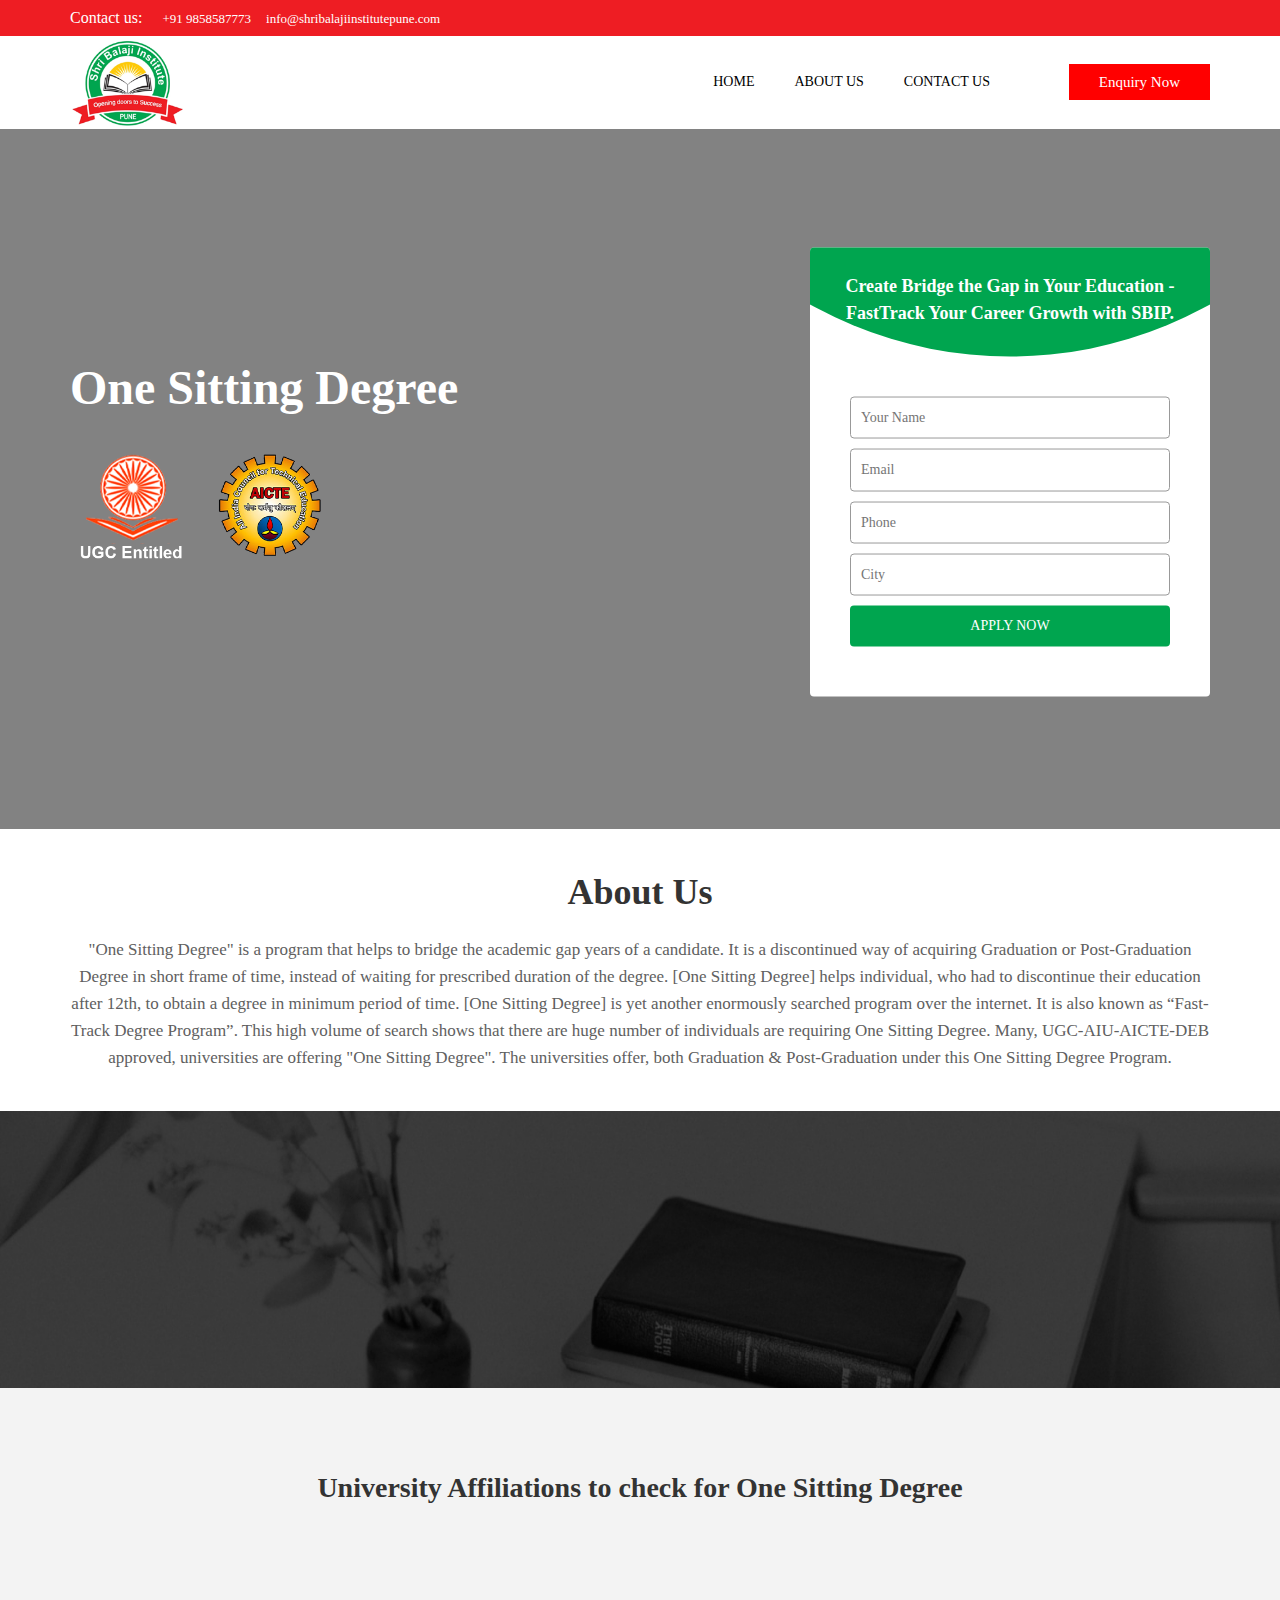
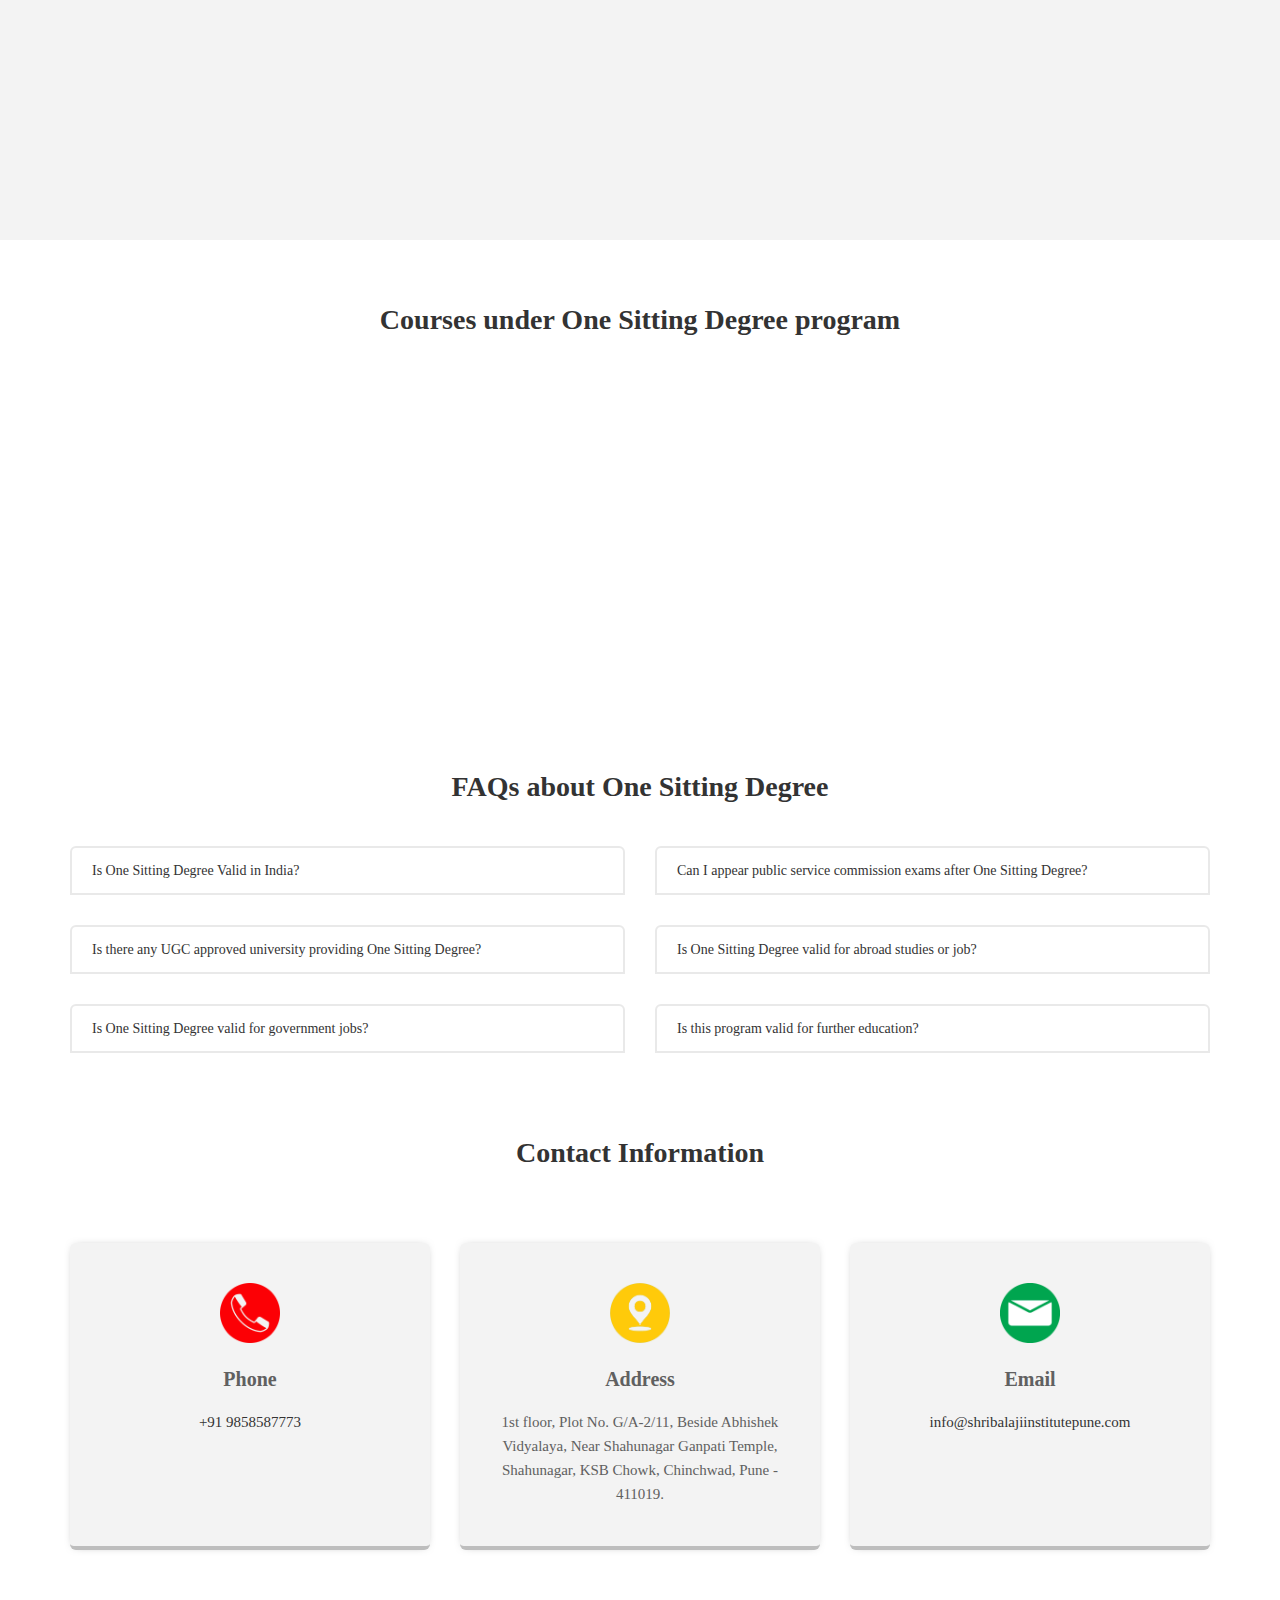
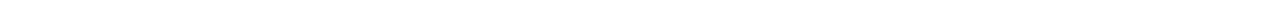
==== commit 5074082c: "Update index.html" ====
--- a/index.html
+++ b/index.html
@@ -149,7 +149,7 @@
                 <div class="col-md-6 onls-video__form d-flex justify-content-end">
                     <form class="border-radius-4px wow fadeInLeft" data-wow-duration="1.5s">
                         <h6 class="form-title fs-18 fw-semibold text-white text-center border-radius-4px">Create
-                            Bridge the Gap in Your Education—Start Your Fast-Track Degree Journey</h6>
+                            Bridge the Gap in Your Education - FastTrack Your Career Growth with SBIP.</h6>
                         <div class="form-box pt-30px ps-40px pe-40px pb-50px">
                             <input type="text" class="fs-14 mb-10px border-radius-4px" id="name" placeholder="Your Name"
                                 required>
@@ -161,7 +161,7 @@
                                 required>
                             <button type="submit" class="form-get-it-now button-type-02 text-uppercase 
                                 fw-medium transition-all border-radius-4px">
-                                Get It Now
+                                Apply Now
                             </button>
                         </div>
                     </form>
